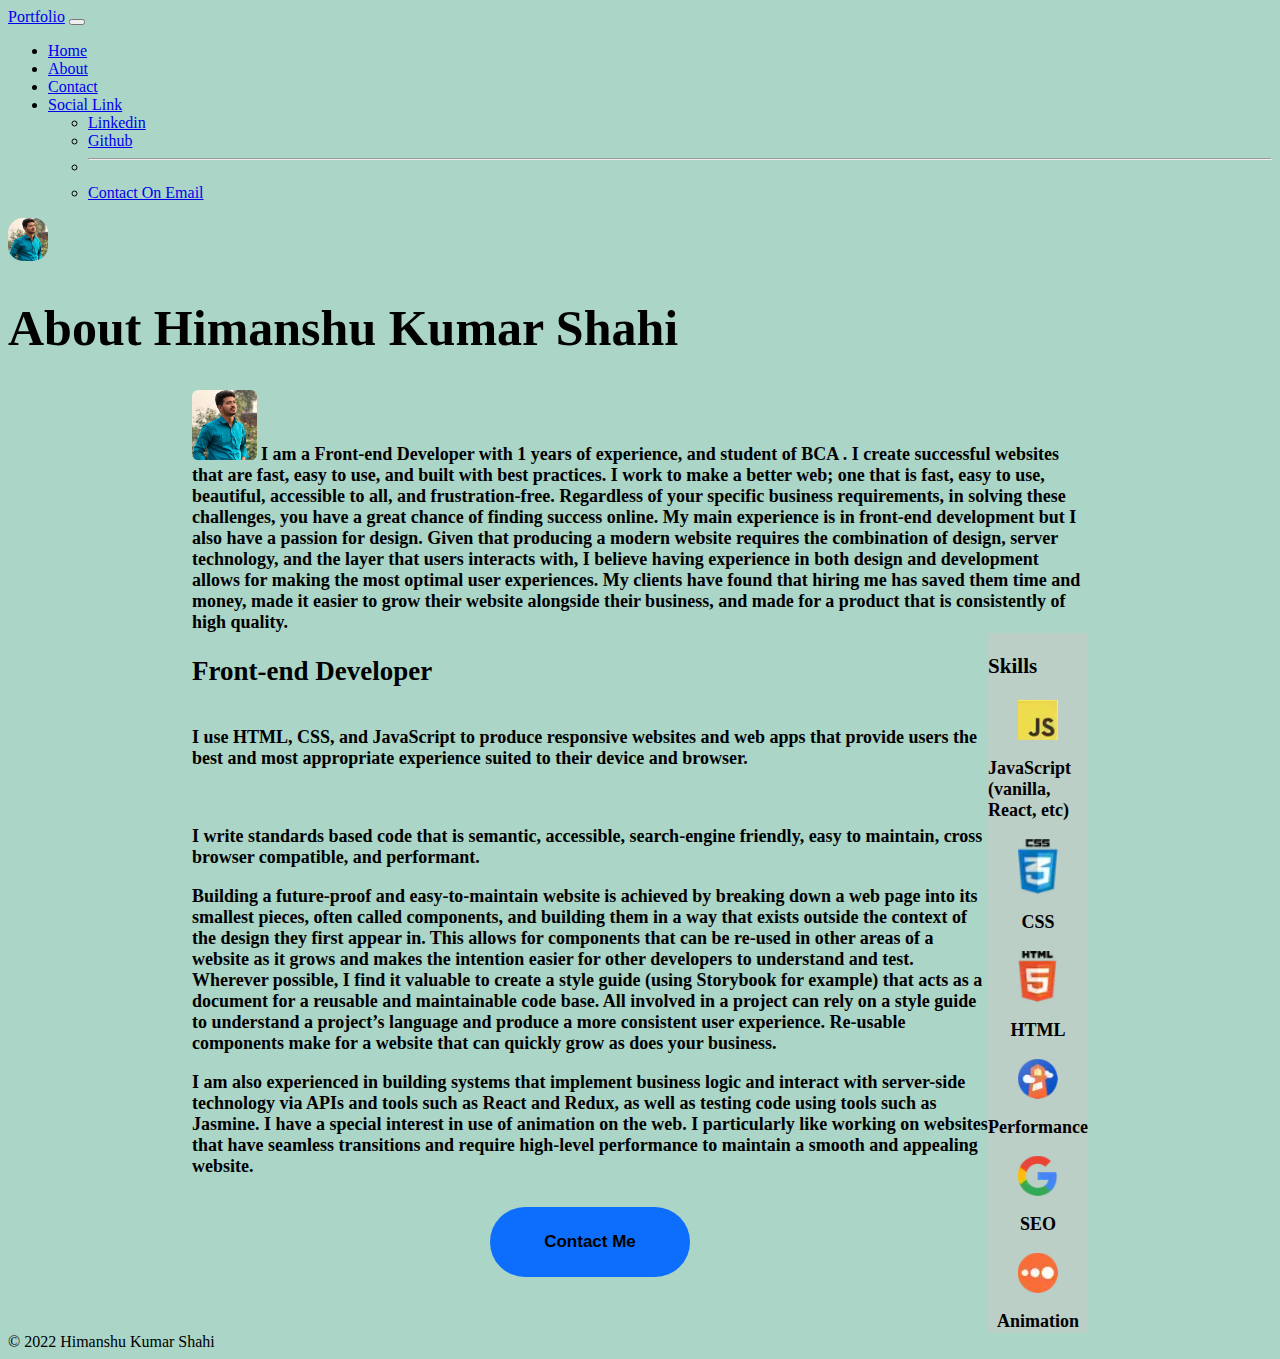
==== about.html @ 596db35f "Initial commit" ====
<!doctype html>
<html lang="en">

<head>
    <meta charset="utf-8">
    <meta name="viewport" content="width=device-width, initial-scale=1">
    <title>About-Himanshu Kumar Shahi</title>
    <link rel="stylesheet" href="style.css">
    <link href="https://cdn.jsdelivr.net/npm/bootstrap@5.2.3/dist/css/bootstrap.min.css" rel="stylesheet"
        integrity="sha384-rbsA2VBKQhggwzxH7pPCaAqO46MgnOM80zW1RWuH61DGLwZJEdK2Kadq2F9CUG65" crossorigin="anonymous">
        <link rel="apple-touch-icon" sizes="180x180" href="favicon_io/apple-touch-icon.png">
        <link rel="icon" type="image/png" sizes="32x32" href="favicon_io/favicon-32x32.png">
        <link rel="icon" type="image/png" sizes="16x16" href="favicon_io/favicon-16x16.png">
        <link rel="manifest" href="favicon_io/site.webmanifest">
</head>

<body>
    <nav class="navbar navbar-expand-lg bg-primary">
        <div class="container-fluid">
            <a class="navbar-brand" href="/">Portfolio</a>
            <button class="navbar-toggler" type="button" data-bs-toggle="collapse"
                data-bs-target="#navbarSupportedContent" aria-controls="navbarSupportedContent" aria-expanded="false"
                aria-label="Toggle navigation">
                <span class="navbar-toggler-icon"></span>
            </button>
            <div class="collapse navbar-collapse" id="navbarSupportedContent">
                <ul class="navbar-nav me-auto mb-2 mb-lg-0">
                    <li class="nav-item">
                        <a class="nav-link " aria-current="page" href="/">Home</a>
                    </li>
                    <li class="nav-item">
                        <a class="nav-link active" href="about.html">About</a>
                    </li>
                    <li class="nav-item">
                        <a class="nav-link" href="contact.html">Contact</a>
                    </li>
                    <li class="nav-item dropdown ">
                        <a class="nav-link dropdown-toggle" href="#" role="button" data-bs-toggle="dropdown"
                            aria-expanded="false">
                            Social Link
                        </a>
                        <ul class="dropdown-menu">
                            <li><a class="dropdown-item" href="https://www.linkedin.com/in/himanshu-kumar-shahi-1b6817259"
                                    target="_blank">Linkedin</a></li>
                            <li><a class="dropdown-item" href="https://github.com/himanshushahi"
                                    target="_blank">Github</a></li>
                            <li>
                                <hr class="dropdown-divider">
                            </li>
                            <li><a class="dropdown-item" href="mailto:himanshushahi0478@gmail.com">Contact On Email</a>
                            </li>
                        </ul>
                    </li>
                </ul>
                <!-- <form class="d-flex" role="search">
                    <input class="form-control me-2" type="search" placeholder="Search" aria-label="Search">
                    <button type="submit" class="btn btn-success">Search</button>
                </form> -->
                <img src="golu.jpg" alt="golu" class="index-pic">
            </div>
        </div>
    </nav>
    <h1 class="text-center mt-5" style="font-weight: bold; font-size:50px;">About Himanshu Kumar Shahi</h1>
    <div class="div">
        <div style="width: 70vw; font-size: large; font-weight: bold;">
            <img src="golu.jpg" alt="golu.jpg" class="img"> I am a Front-end Developer with 1 years of experience, and
            student of BCA . I create successful websites
            that
            are fast, easy to use, and built with best practices.

            I work to make a better web; one that is fast, easy to use, beautiful, accessible to all, and
            frustration-free.
            Regardless of your specific business requirements, in solving these challenges, you have a great chance of
            finding success online.

            My main experience is in front-end development but I also have a passion for design. Given that producing a
            modern website requires the combination of design, server technology, and the layer that users interacts
            with, I
            believe having experience in both design and development allows for making the most optimal user
            experiences.

            My clients have found that hiring me has saved them time and money, made it easier to grow their website
            alongside their business, and made for a product that is consistently of high quality.
        </div>

    </div>


    <div class="div mt-5">
        <div class="middle" style="width: 70vw; font-size: large; font-weight: bold;">
            <div class="left">
                <h2 class="h2">Front-end Developer</h2>
                <p>I use HTML, CSS, and JavaScript to produce responsive websites and web apps that provide users
                    the best
                    and
                    most appropriate experience suited to their device and browser.</p><br>
                <p>I write standards based code that is semantic, accessible, search-engine friendly, easy to
                    maintain,
                    cross browser compatible, and performant.</p>
                <p>Building a future-proof and easy-to-maintain website is achieved by breaking down a web page into
                    its smallest pieces, often called components, and building them in a way that exists outside the
                    context of the design they first appear in. This allows for components that can be re-used in
                    other areas of a website as it grows and makes the intention easier for other developers to
                    understand and test. Wherever possible, I find it valuable to create a style guide (using
                    Storybook for example) that acts as a document for a reusable and maintainable code base. All
                    involved in a project can rely on a style guide to understand a project’s language and produce a
                    more consistent user experience. Re-usable components make for a website that can quickly grow
                    as does your business.</p>
                <p>
                    I am also experienced in building systems that implement business logic and interact with
                    server-side technology via APIs and tools such as React and Redux, as well as testing code using
                    tools such as Jasmine.

                    I have a special interest in use of animation on the web. I particularly like working on
                    websites that have seamless transitions and require high-level performance to maintain a smooth
                    and appealing website.
                </p>
                <div style="display: flex; justify-content: center;" class="butt">
                    <a href="contact.html"><button class="contact">Contact Me</button></a>
                </div>
            </div>

            <div class="right text-center">
                <h3>Skills</h3>
                <div style="display:flex;flex-direction: column;" class="skills">
                    <img src="logo/javascript-logo@2x.webp" alt="" class="my-2">
                    <p>JavaScript (vanilla, React, etc)</p>
                    <img src="logo/css-logo@2x.webp" alt="" class="my-2">
                    <p>CSS</p>
                    <img src="logo/html-logo@2x.webp" alt="" class="my-2">
                    <p>HTML</p>
                    <img src="logo/lighthouse-logo@2x.webp" alt="" class="my-2">
                    <p>Performance</p>
                    <img src="logo/google-logo@2x.webp" alt="" class="my-2">
                    <p>SEO</p>
                    <img src="logo/sequence-logo.webp" alt="" class="my-2">
                    <p>Animation</p>
                </div>
            </div>
        </div>

    </div>

    <footer class="d-flex flex-wrap justify-content-between align-items-center py-3 border-top">
        <div class="col-md-4 d-flex align-items-center justify-content-center">
            <span class="mb-3 mb-md-0 text-muted ">© 2022 Himanshu Kumar Shahi</span>
        </div>
    </footer>
    <script src="https://cdn.jsdelivr.net/npm/bootstrap@5.2.3/dist/js/bootstrap.bundle.min.js"
        integrity="sha384-kenU1KFdBIe4zVF0s0G1M5b4hcpxyD9F7jL+jjXkk+Q2h455rYXK/7HAuoJl+0I4"
        crossorigin="anonymous"></script>
</body>

</html>
---- style.css ----
.div {
    display: flex;
    justify-content: center;
}

.img {
    height: 70px;
    border-radius: 6px;
}

.h2 {
    display: inline-block;
}

.middle {
    display: flex;
}

.right {
    float: right;
    background-color: rgba(209, 200, 200, 0.447);
    height: 700px;
}

.skills>img {
    width: 40px;
}

.skills {
    display: flex;
    justify-content: center;
    align-items: center;
}

/* .skill img:hover{
    width: 50px;
} */
body{
    background-color: rgb(170, 213, 199);
}
.contact {
    width: 200px;
    height: 70px;
    background-color: #0d6efd;
    border: none;
    border-radius: 40px;
    cursor: pointer;
    font-size: 17px;
    font-weight: bold;
}

.index-pic {
    width: 40px;
    border-radius: 15px;
}

.butt {
    margin-top: 30px;
}

.contact:hover {
    background-color: white;
    color: #0d6efd;
    border: 1px solid #0d6efd;
}

.nav-link:hover {
    background-color: white;
    border-radius: 10px;
    color: #0d6efd !important;
}

.conmiddle {
    display: flex;
    justify-content: center;
    /* position: relative;
    top: 25%; */
    margin-top: 8%;
    height: 70vh;
    margin-bottom: 5%;
}

.conleft {
    background-color: #0d6efd;
    box-shadow: rgba(0, 0, 0, 0.35) 0px 5px 15px;
    width: 30vw;
    display: flex;
    flex-direction: column;
    align-items: center;
    justify-content: center;
    text-align: center;
}

.conimg {
    display: inline-block;
    border-radius: 50px;
    width: auto;
    height: 300px;
}

@media only screen and (max-width: 600px) {
    .conimg {
      width:60%;
    }
  }

 .footer{
    display: flex;
    justify-content: space-between;
    align-items: center;
} 

 .git{
    margin-right: 25px;
} 

.conright {
    width: 50vw;
    display: flex;
    flex-direction: column;
    box-shadow: rgba(0, 0, 0, 0.35) 0px 0px 15px;
}

.conright h2{
    font-size:40px;
    width:100%;
    background-color: #0d6efd;
    text-align: center;
    margin-top: 0px;
}

form{
    display: flex;
    justify-content: center;
    align-items: center;
    flex-direction: column;
    margin-top: 12px;
}

form > input{
    margin-bottom:20px ;
}

.input{
    width: 60%;
    height: 35px;
    padding: 7px;
    outline: none;
    border: none;
    background-color: rgba(128, 128, 128, 0.32);
    font-size: large;
}

.textarea{
    resize: none;
    padding: 7px;
    outline: none;
    border: none;
    background-color: rgba(128, 128, 128, 0.32);
    width: 60%;
    font-size: large;
}

.submit {
    width: 200px;
    height: 70px;
    background-color: #0d6efd;
    border: none;
    border-radius: 40px;
    cursor: pointer;
    font-size: 17px;
    font-weight: bold;
    margin-top: 15px;
}

@media only screen and (max-width: 600px) {
    .submit {
      width:125px;
    }
  }

.submit:hover {
    background-color: white;
    color: #0d6efd;
    border: 1px solid #0d6efd;
    
}

.main{
    display: flex;
    justify-content: space-between;
}
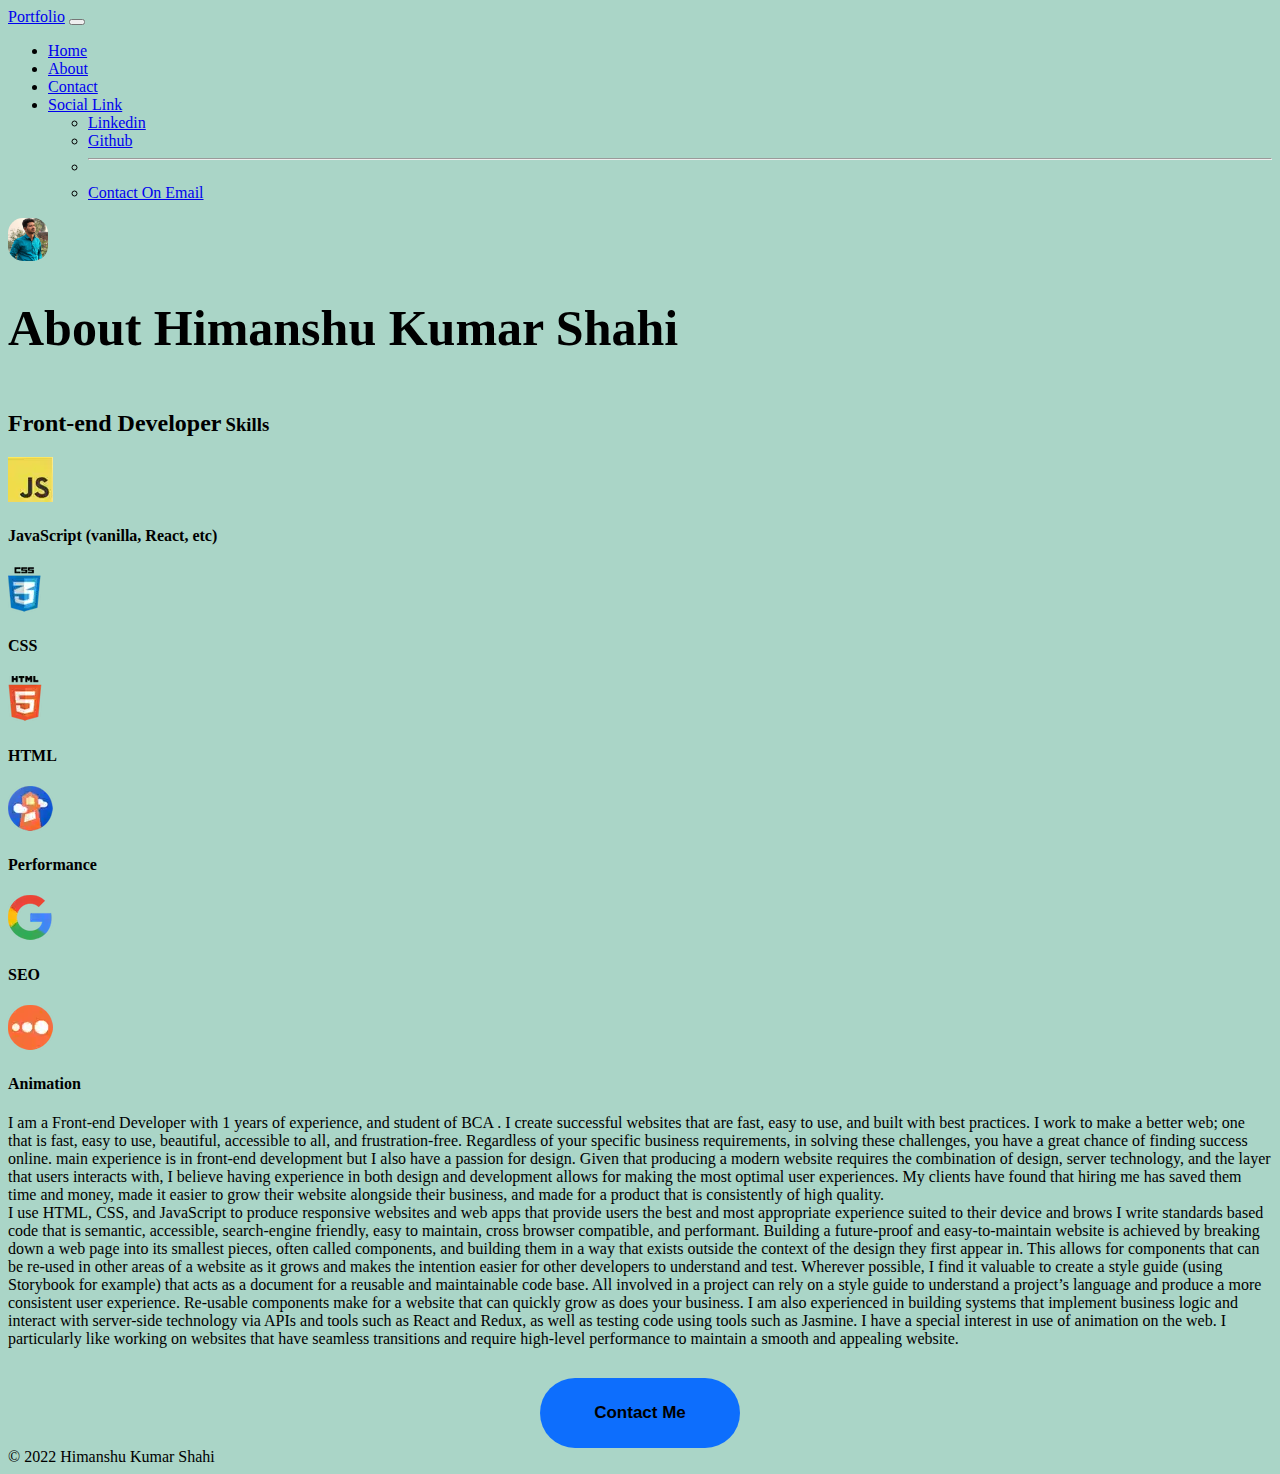
==== commit 085cc1e2: "update" ====
--- a/about.html
+++ b/about.html
@@ -8,16 +8,16 @@
     <link rel="stylesheet" href="style.css">
     <link href="https://cdn.jsdelivr.net/npm/bootstrap@5.2.3/dist/css/bootstrap.min.css" rel="stylesheet"
         integrity="sha384-rbsA2VBKQhggwzxH7pPCaAqO46MgnOM80zW1RWuH61DGLwZJEdK2Kadq2F9CUG65" crossorigin="anonymous">
-        <link rel="apple-touch-icon" sizes="180x180" href="favicon_io/apple-touch-icon.png">
-        <link rel="icon" type="image/png" sizes="32x32" href="favicon_io/favicon-32x32.png">
-        <link rel="icon" type="image/png" sizes="16x16" href="favicon_io/favicon-16x16.png">
-        <link rel="manifest" href="favicon_io/site.webmanifest">
+    <link rel="apple-touch-icon" sizes="180x180" href="favicon_io/apple-touch-icon.png">
+    <link rel="icon" type="image/png" sizes="32x32" href="favicon_io/favicon-32x32.png">
+    <link rel="icon" type="image/png" sizes="16x16" href="favicon_io/favicon-16x16.png">
+    <link rel="manifest" href="favicon_io/site.webmanifest">
 </head>
 
 <body>
     <nav class="navbar navbar-expand-lg bg-primary">
         <div class="container-fluid">
-            <a class="navbar-brand" href="/">Portfolio</a>
+            <a class="navbar-brand" href="index.html">Portfolio</a>
             <button class="navbar-toggler" type="button" data-bs-toggle="collapse"
                 data-bs-target="#navbarSupportedContent" aria-controls="navbarSupportedContent" aria-expanded="false"
                 aria-label="Toggle navigation">
@@ -26,7 +26,7 @@
             <div class="collapse navbar-collapse" id="navbarSupportedContent">
                 <ul class="navbar-nav me-auto mb-2 mb-lg-0">
                     <li class="nav-item">
-                        <a class="nav-link " aria-current="page" href="/">Home</a>
+                        <a class="nav-link " aria-current="page" href="index.html">Home</a>
                     </li>
                     <li class="nav-item">
                         <a class="nav-link active" href="about.html">About</a>
@@ -40,7 +40,8 @@
                             Social Link
                         </a>
                         <ul class="dropdown-menu">
-                            <li><a class="dropdown-item" href="https://www.linkedin.com/in/himanshu-kumar-shahi-1b6817259"
+                            <li><a class="dropdown-item"
+                                    href="https://www.linkedin.com/in/himanshu-kumar-shahi-1b6817259"
                                     target="_blank">Linkedin</a></li>
                             <li><a class="dropdown-item" href="https://github.com/himanshushahi"
                                     target="_blank">Github</a></li>
@@ -52,28 +53,56 @@
                         </ul>
                     </li>
                 </ul>
-                <!-- <form class="d-flex" role="search">
-                    <input class="form-control me-2" type="search" placeholder="Search" aria-label="Search">
-                    <button type="submit" class="btn btn-success">Search</button>
-                </form> -->
                 <img src="golu.jpg" alt="golu" class="index-pic">
             </div>
         </div>
     </nav>
-    <h1 class="text-center mt-5" style="font-weight: bold; font-size:50px;">About Himanshu Kumar Shahi</h1>
-    <div class="div">
-        <div style="width: 70vw; font-size: large; font-weight: bold;">
-            <img src="golu.jpg" alt="golu.jpg" class="img"> I am a Front-end Developer with 1 years of experience, and
+    <h1 style="font-weight: bold; font-size:50px;" class="text-center">About Himanshu Kumar Shahi</h1>
+    <div class="midpara">
+        <h2 class="h2">Front-end Developer</h2>
+        <h3 class="h2">Skills</h3>
+        <div class="middle">
+        <div id="grid">
+                <div>
+                    <img src="logo/javascript-logo@2x.webp" alt="JavaScript (vanilla, React, etc)" class="my-2">
+                    <h4>JavaScript (vanilla, React, etc)</h4>
+                </div>
+                <div>
+                    <img src="logo/css-logo@2x.webp" alt="JavaScript (vanilla, React, etc)" class="my-2">
+                    <h4>CSS</h4>
+                </div>
+                <div>
+                    <img src="logo/html-logo@2x.webp" alt="JavaScript (vanilla, React, etc)" class="my-2">
+                    <h4>HTML</h4>
+                </div>
+                <div>
+                    <img src="logo/lighthouse-logo@2x.webp" alt="JavaScript (vanilla, React, etc)" class="my-2">
+                    <h4>Performance</h4>
+                </div>
+                <div><img src="logo/google-logo@2x.webp" alt="JavaScript (vanilla, React, etc)" class="my-2">
+                    <h4>SEO</h4>
+                </div>
+                <div>
+                    <img src="logo/sequence-logo.webp" alt="JavaScript (vanilla, React, etc)" class="my-2">
+                    <h4>Animation</h4>
+                </div>
+        </div>
+    </div>
+
+        <div class="highpara">
+
+            I am a Front-end Developer with 1 years of experience, and
             student of BCA . I create successful websites
             that
             are fast, easy to use, and built with best practices.
 
             I work to make a better web; one that is fast, easy to use, beautiful, accessible to all, and
             frustration-free.
-            Regardless of your specific business requirements, in solving these challenges, you have a great chance of
+            Regardless of your specific business requirements, in solving these challenges, you have a great chance
+            of
             finding success online.
 
-            My main experience is in front-end development but I also have a passion for design. Given that producing a
+            main experience is in front-end development but I also have a passion for design. Given that producing a
             modern website requires the combination of design, server technology, and the layer that users interacts
             with, I
             believe having experience in both design and development allows for making the most optimal user
@@ -83,63 +112,39 @@
             alongside their business, and made for a product that is consistently of high quality.
         </div>
 
+
+        <div class="lowpara">
+            I use HTML, CSS, and JavaScript to produce responsive websites and web apps that provide users
+            the best
+            and
+            most appropriate experience suited to their device and brows
+            I write standards based code that is semantic, accessible, search-engine friendly, easy to
+            maintain,
+            cross browser compatible, and performant.
+            Building a future-proof and easy-to-maintain website is achieved by breaking down a web page into
+            its smallest pieces, often called components, and building them in a way that exists outside the
+            context of the design they first appear in. This allows for components that can be re-used in
+            other areas of a website as it grows and makes the intention easier for other developers to
+            understand and test. Wherever possible, I find it valuable to create a style guide (using
+            Storybook for example) that acts as a document for a reusable and maintainable code base. All
+            involved in a project can rely on a style guide to understand a project’s language and produce a
+            more consistent user experience. Re-usable components make for a website that can quickly grow
+            as does your business.
+
+            I am also experienced in building systems that implement business logic and interact with
+            server-side technology via APIs and tools such as React and Redux, as well as testing code using
+            tools such as Jasmine.
+
+            I have a special interest in use of animation on the web. I particularly like working on
+            websites that have seamless transitions and require high-level performance to maintain a smooth
+            and appealing website.
+
+        </div>
+    </div>
+    <div style="display: flex; justify-content: center;" class="butt">
+        <a href="contact.html"><button class="contact">Contact Me</button></a>
     </div>
 
-
-    <div class="div mt-5">
-        <div class="middle" style="width: 70vw; font-size: large; font-weight: bold;">
-            <div class="left">
-                <h2 class="h2">Front-end Developer</h2>
-                <p>I use HTML, CSS, and JavaScript to produce responsive websites and web apps that provide users
-                    the best
-                    and
-                    most appropriate experience suited to their device and browser.</p><br>
-                <p>I write standards based code that is semantic, accessible, search-engine friendly, easy to
-                    maintain,
-                    cross browser compatible, and performant.</p>
-                <p>Building a future-proof and easy-to-maintain website is achieved by breaking down a web page into
-                    its smallest pieces, often called components, and building them in a way that exists outside the
-                    context of the design they first appear in. This allows for components that can be re-used in
-                    other areas of a website as it grows and makes the intention easier for other developers to
-                    understand and test. Wherever possible, I find it valuable to create a style guide (using
-                    Storybook for example) that acts as a document for a reusable and maintainable code base. All
-                    involved in a project can rely on a style guide to understand a project’s language and produce a
-                    more consistent user experience. Re-usable components make for a website that can quickly grow
-                    as does your business.</p>
-                <p>
-                    I am also experienced in building systems that implement business logic and interact with
-                    server-side technology via APIs and tools such as React and Redux, as well as testing code using
-                    tools such as Jasmine.
-
-                    I have a special interest in use of animation on the web. I particularly like working on
-                    websites that have seamless transitions and require high-level performance to maintain a smooth
-                    and appealing website.
-                </p>
-                <div style="display: flex; justify-content: center;" class="butt">
-                    <a href="contact.html"><button class="contact">Contact Me</button></a>
-                </div>
-            </div>
-
-            <div class="right text-center">
-                <h3>Skills</h3>
-                <div style="display:flex;flex-direction: column;" class="skills">
-                    <img src="logo/javascript-logo@2x.webp" alt="" class="my-2">
-                    <p>JavaScript (vanilla, React, etc)</p>
-                    <img src="logo/css-logo@2x.webp" alt="" class="my-2">
-                    <p>CSS</p>
-                    <img src="logo/html-logo@2x.webp" alt="" class="my-2">
-                    <p>HTML</p>
-                    <img src="logo/lighthouse-logo@2x.webp" alt="" class="my-2">
-                    <p>Performance</p>
-                    <img src="logo/google-logo@2x.webp" alt="" class="my-2">
-                    <p>SEO</p>
-                    <img src="logo/sequence-logo.webp" alt="" class="my-2">
-                    <p>Animation</p>
-                </div>
-            </div>
-        </div>
-
-    </div>
 
     <footer class="d-flex flex-wrap justify-content-between align-items-center py-3 border-top">
         <div class="col-md-4 d-flex align-items-center justify-content-center">
@@ -151,4 +156,4 @@
         crossorigin="anonymous"></script>
 </body>
 
-</html>+</html>
--- a/style.css
+++ b/style.css
@@ -189,4 +189,50 @@
 .main{
     display: flex;
     justify-content: space-between;
-}+}
+
+@media only screen and (max-width: 600px) {
+   .main{
+    flex-direction: column;
+   }
+}
+
+.main-h2{
+    text-align: center; 
+    font-family: 'Gill Sans', 'Gill Sans MT', Calibri, 'Trebuchet MS', sans-serif; 
+    background-color: #0d6efd;
+    margin: 4px 4px;
+    box-shadow: #0d6efd 0px 5px 15px;
+}
+
+@media only screen and (max-width: 600px) {
+    .conmiddle{
+        flex-direction: column;
+        width: 100%;
+        height: 95%;
+    }
+
+    .conleft{
+        width: 100%;
+        margin-bottom: 10px;
+    }
+
+    .conright{
+        width: 100%;
+    }
+
+  }
+
+
+@media only screen and (max-width: 600px) {
+
+    .input,
+    .textarea {
+        width: 95%;
+    }
+
+    .index-pic{
+        display: none;
+    }
+
+}
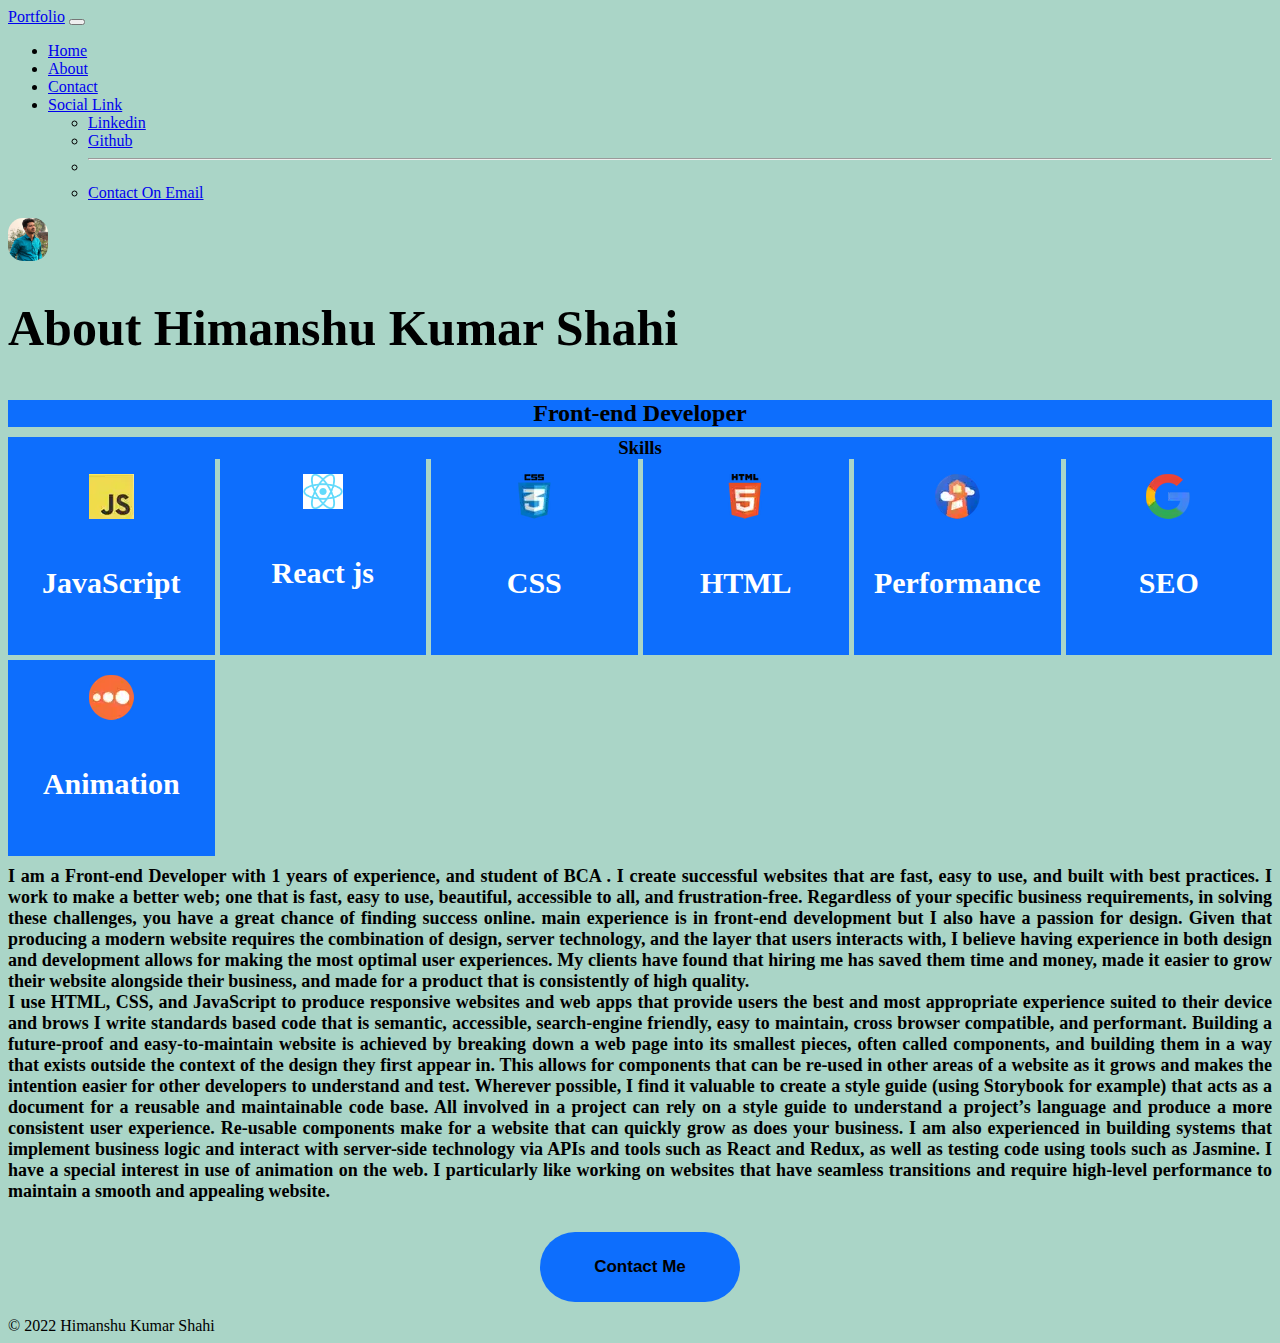
==== commit f070e2b9: "changes" ====
--- a/about.html
+++ b/about.html
@@ -64,26 +64,30 @@
         <div class="middle">
         <div id="grid">
                 <div>
-                    <img src="logo/javascript-logo@2x.webp" alt="JavaScript (vanilla, React, etc)" class="my-2">
-                    <h4>JavaScript (vanilla, React, etc)</h4>
+                    <img src="logo/javascript-logo@2x.webp" alt="JavaScript" class="my-2">
+                    <h4>JavaScript</h4>
                 </div>
                 <div>
-                    <img src="logo/css-logo@2x.webp" alt="JavaScript (vanilla, React, etc)" class="my-2">
+                    <img src="logo/react.png" alt="React" class="my-2 react">
+                    <h4>React js</h4>
+                </div>
+                <div>
+                    <img src="logo/css-logo@2x.webp" alt="CSS" class="my-2">
                     <h4>CSS</h4>
                 </div>
                 <div>
-                    <img src="logo/html-logo@2x.webp" alt="JavaScript (vanilla, React, etc)" class="my-2">
+                    <img src="logo/html-logo@2x.webp" alt="HTML" class="my-2">
                     <h4>HTML</h4>
                 </div>
                 <div>
-                    <img src="logo/lighthouse-logo@2x.webp" alt="JavaScript (vanilla, React, etc)" class="my-2">
+                    <img src="logo/lighthouse-logo@2x.webp" alt="Performance" class="my-2">
                     <h4>Performance</h4>
                 </div>
-                <div><img src="logo/google-logo@2x.webp" alt="JavaScript (vanilla, React, etc)" class="my-2">
+                <div><img src="logo/google-logo@2x.webp" alt="SEO" class="my-2">
                     <h4>SEO</h4>
                 </div>
                 <div>
-                    <img src="logo/sequence-logo.webp" alt="JavaScript (vanilla, React, etc)" class="my-2">
+                    <img src="logo/sequence-logo.webp" alt="Animation" class="my-2">
                     <h4>Animation</h4>
                 </div>
         </div>
--- a/style.css
+++ b/style.css
@@ -1,6 +1,24 @@
-.div {
-    display: flex;
-    justify-content: center;
+* {
+    box-sizing: border-box;
+}
+
+.midpara {
+    width: 100%;
+    display: flex;
+    justify-content: center;
+    flex-direction: column;
+}
+
+.highpara {
+    font-size: large;
+    font-weight: bold;
+    text-align: justify;
+}
+
+.lowpara {
+    font-size: large;
+    font-weight: bold;
+    text-align: justify;
 }
 
 .img {
@@ -9,35 +27,34 @@
 }
 
 .h2 {
-    display: inline-block;
-}
-
-.middle {
-    display: flex;
-}
-
-.right {
-    float: right;
-    background-color: rgba(209, 200, 200, 0.447);
-    height: 700px;
-}
-
-.skills>img {
+    text-align: center;
+    margin-top: 10px;
+    margin-bottom: 0px;
+    font-weight: bold;
+    background-color: #0d6efd;
+}
+
+.react{
     width: 40px;
 }
 
-.skills {
-    display: flex;
-    justify-content: center;
-    align-items: center;
-}
-
-/* .skill img:hover{
-    width: 50px;
-} */
-body{
-    background-color: rgb(170, 213, 199);
-}
+
+#grid {
+    display: grid;
+    grid-template-columns: repeat(auto-fill, minmax(200px, 1fr));
+    grid-gap: 5px;
+    margin-bottom: 10px;
+}
+
+
+#grid>div {
+    font-size: 30px;
+    padding: .5em;
+    color: #ffffff;
+    background:#0d6efd ;
+    text-align: center;
+}
+
 .contact {
     width: 200px;
     height: 70px;
@@ -47,15 +64,7 @@
     cursor: pointer;
     font-size: 17px;
     font-weight: bold;
-}
-
-.index-pic {
-    width: 40px;
-    border-radius: 15px;
-}
-
-.butt {
-    margin-top: 30px;
+    margin-bottom: 15px;
 }
 
 .contact:hover {
@@ -64,11 +73,34 @@
     border: 1px solid #0d6efd;
 }
 
+
+/* .skill img:hover{
+    width: 50px;
+} */
+body {
+    background-color: rgb(170, 213, 199);
+}
+
+
+.index-pic {
+    width: 40px;
+    border-radius: 15px;
+}
+
+.butt {
+    margin-top: 30px;
+}
+
+
+
 .nav-link:hover {
     background-color: white;
     border-radius: 10px;
     color: #0d6efd !important;
 }
+
+
+/* -------------------- */
 
 .conmiddle {
     display: flex;
@@ -98,21 +130,16 @@
     height: 300px;
 }
 
-@media only screen and (max-width: 600px) {
-    .conimg {
-      width:60%;
-    }
-  }
-
- .footer{
+
+.footer {
     display: flex;
     justify-content: space-between;
     align-items: center;
-} 
-
- .git{
+}
+
+.git {
     margin-right: 25px;
-} 
+}
 
 .conright {
     width: 50vw;
@@ -121,15 +148,15 @@
     box-shadow: rgba(0, 0, 0, 0.35) 0px 0px 15px;
 }
 
-.conright h2{
-    font-size:40px;
-    width:100%;
+.conright h2 {
+    font-size: 40px;
+    width: 100%;
     background-color: #0d6efd;
     text-align: center;
     margin-top: 0px;
 }
 
-form{
+form {
     display: flex;
     justify-content: center;
     align-items: center;
@@ -137,11 +164,11 @@
     margin-top: 12px;
 }
 
-form > input{
-    margin-bottom:20px ;
-}
-
-.input{
+form>input {
+    margin-bottom: 20px;
+}
+
+.input {
     width: 60%;
     height: 35px;
     padding: 7px;
@@ -151,7 +178,7 @@
     font-size: large;
 }
 
-.textarea{
+.textarea {
     resize: none;
     padding: 7px;
     outline: none;
@@ -175,53 +202,55 @@
 
 @media only screen and (max-width: 600px) {
     .submit {
-      width:125px;
-    }
-  }
+        width: 125px;
+        margin-bottom: 5px;
+    }
+}
+
 
 .submit:hover {
     background-color: white;
     color: #0d6efd;
     border: 1px solid #0d6efd;
-    
-}
-
-.main{
+
+}
+
+.main {
     display: flex;
     justify-content: space-between;
 }
 
 @media only screen and (max-width: 600px) {
-   .main{
-    flex-direction: column;
-   }
-}
-
-.main-h2{
-    text-align: center; 
-    font-family: 'Gill Sans', 'Gill Sans MT', Calibri, 'Trebuchet MS', sans-serif; 
+    .main {
+        flex-direction: column;
+    }
+}
+
+.main-h2 {
+    text-align: center;
+    font-family: 'Gill Sans', 'Gill Sans MT', Calibri, 'Trebuchet MS', sans-serif;
     background-color: #0d6efd;
     margin: 4px 4px;
     box-shadow: #0d6efd 0px 5px 15px;
 }
 
 @media only screen and (max-width: 600px) {
-    .conmiddle{
+    .conmiddle {
         flex-direction: column;
         width: 100%;
         height: 95%;
     }
 
-    .conleft{
+    .conleft {
         width: 100%;
         margin-bottom: 10px;
     }
 
-    .conright{
+    .conright {
         width: 100%;
     }
 
-  }
+}
 
 
 @media only screen and (max-width: 600px) {
@@ -231,7 +260,7 @@
         width: 95%;
     }
 
-    .index-pic{
+    .index-pic {
         display: none;
     }
 
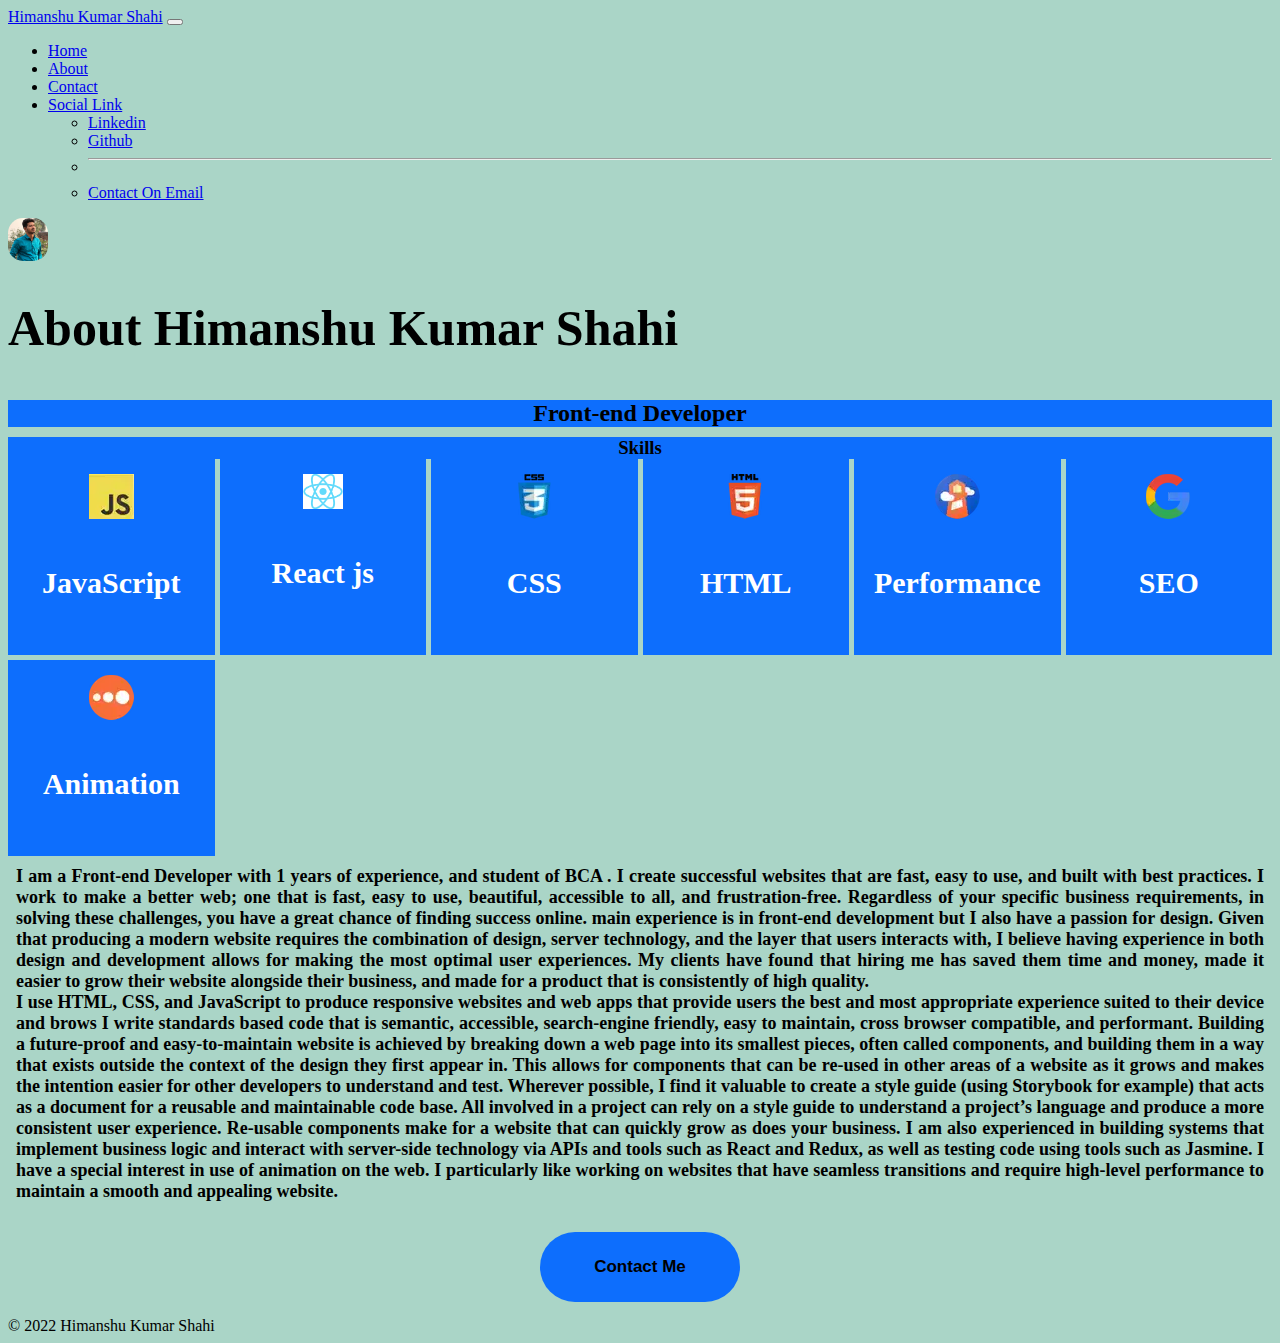
==== commit 4d7a3b05: "update" ====
--- a/about.html
+++ b/about.html
@@ -17,7 +17,7 @@
 <body>
     <nav class="navbar navbar-expand-lg bg-primary">
         <div class="container-fluid">
-            <a class="navbar-brand" href="index.html">Portfolio</a>
+            <a class="navbar-brand" href="index.html">Himanshu Kumar Shahi</a>
             <button class="navbar-toggler" type="button" data-bs-toggle="collapse"
                 data-bs-target="#navbarSupportedContent" aria-controls="navbarSupportedContent" aria-expanded="false"
                 aria-label="Toggle navigation">
--- a/style.css
+++ b/style.css
@@ -13,12 +13,14 @@
     font-size: large;
     font-weight: bold;
     text-align: justify;
+    margin: 0px 8px;
 }
 
 .lowpara {
     font-size: large;
     font-weight: bold;
     text-align: justify;
+    margin: 0px 8px;
 }
 
 .img {
